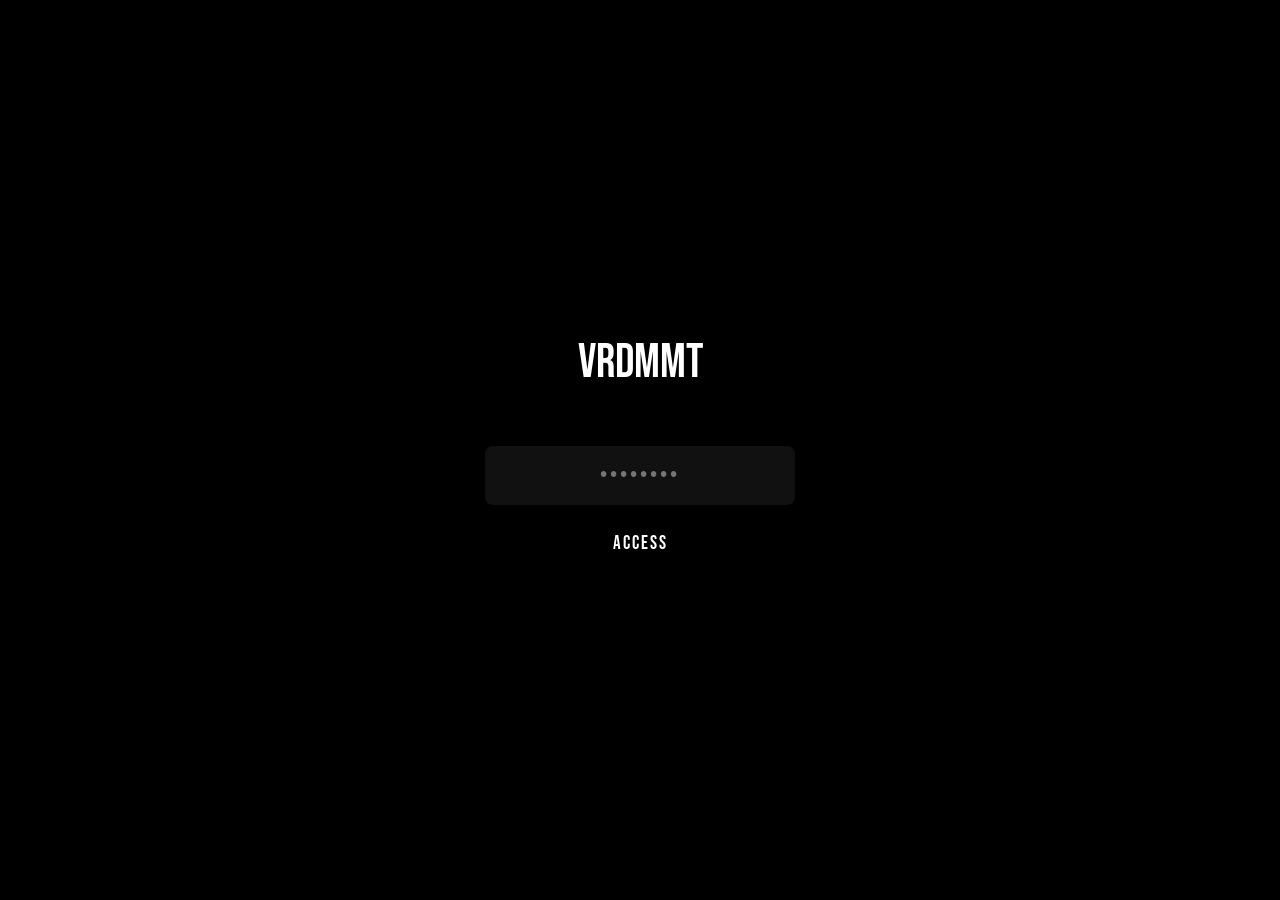
==== admin/admin.html @ d1242a6e "Rename Admin.html to admin.html" ====
<!DOCTYPE html>
<html lang="de">
<head>
    <meta charset="UTF-8">
    <meta name="viewport" content="width=device-width, initial-scale=1.0">
    <title>VRDMMT | CONTROL CENTER</title>
    <link href="https://fonts.googleapis.com/css2?family=Bebas+Neue&family=Inter:wght@400;600&display=swap" rel="stylesheet">
    <link rel="stylesheet" href="https://cdnjs.cloudflare.com/ajax/libs/font-awesome/6.0.0-beta3/css/all.min.css">
    <link rel="stylesheet" href="../styles/global.css">
    <link rel="stylesheet" href="../styles/admin.css">
    <style>
        #admin-lock {
            position: fixed; top: 0; left: 0; width: 100%; height: 100%;
            background: #000; z-index: 99999; display: flex;
            align-items: center; justify-content: center; flex-direction: column;
            transition: opacity 0.5s ease;
        }
        .lock-input {
            background: #111; border: 1px solid var(--admin-red);
            color: white; padding: 15px; font-family: 'Bebas Neue';
            font-size: 1.5rem; text-align: center; border-radius: 8px;
            outline: none; margin-bottom: 15px; width: 280px; letter-spacing: 3px;
        }
        .lock-btn {
            background: var(--admin-red); color: white; border: none;
            padding: 12px 40px; font-family: 'Bebas Neue'; cursor: pointer;
            letter-spacing: 2px; border-radius: 5px; font-size: 1.2rem;
        }
        .tab-pane { display: none; animation: fadeIn 0.3s ease; }
        .tab-pane.active { display: block; }
        @keyframes fadeIn { from { opacity: 0; transform: translateY(10px);} to { opacity: 1; transform: translateY(0);} }
        
        .design-section { margin-bottom: 35px; border-bottom: 1px solid rgba(255,255,255,0.1); padding-bottom: 30px; }
        .design-section h3 { font-family: 'Bebas Neue'; font-size: 1.6rem; margin-bottom: 20px; color: var(--admin-red); letter-spacing: 2px; text-transform: uppercase; }
        
        #livePreview { 
            transition: all 0.4s; overflow: hidden; background: #0a0a0a; 
            border: 1px solid #2a2a2a; position: relative; min-height: 300px; 
            border-radius: 20px; text-align: center; margin-bottom: 25px;
            display: flex; flex-direction: column; align-items: center; justify-content: center;
            padding: 20px;
        }
        
        .live-avatar { width: 90px; height: 90px; border-radius: 50%; margin-bottom: 15px; border: 2px solid var(--admin-red); background-size: cover; background-position: center; }
        .preview-socials { display: flex; gap: 10px; margin: 10px 0; font-size: 1.2rem; color: var(--admin-red); }
        
        .social-toggle-grid { display: grid; grid-template-columns: 1fr 1fr; gap: 15px; margin-top: 10px; }
        .input-group { margin-bottom: 15px; }
        .input-group label { display: block; font-size: 0.75rem; opacity: 0.6; margin-bottom: 5px; text-transform: uppercase; }
        
        select.admin-input, .admin-modal-input {
            background: #111; border: 1px solid #333; color: white; padding: 10px; border-radius: 8px; width: 100%; margin-bottom: 10px;
        }

        .admin-modal {
            display: none; position: fixed; z-index: 100000; left: 0; top: 0; width: 100%; height: 100%;
            background: rgba(0,0,0,0.9); align-items: center; justify-content: center;
        }
        .modal-content {
            background: #111; border: 1px solid var(--admin-red); padding: 30px; border-radius: 15px; width: 90%; max-width: 400px;
        }
    </style>
</head>
<body>

    <div id="ritualModal" class="admin-modal">
        <div class="modal-content">
            <h2 style="font-family: 'Bebas Neue'; color: var(--admin-red); margin-bottom: 20px;">NEUES RITUAL</h2>
            <label style="font-size: 0.7rem; opacity: 0.5;">NAME DES RITUALS</label>
            <input type="text" id="newRitualName" class="admin-modal-input" placeholder="z.B. Soundcloud Mix">
            <label style="font-size: 0.7rem; opacity: 0.5;">ZIEL-URL</label>
            <input type="url" id="newRitualUrl" class="admin-modal-input" placeholder="https://...">
            <label style="font-size: 0.7rem; opacity: 0.5;">TYP</label>
            <select id="newRitualType" class="admin-modal-input">
                <option value="link">Standard Link</option>
                <option value="product">Produkt / Shop</option>
                <option value="video">Video / Stream</option>
            </select>
            <div style="display: flex; gap: 10px; margin-top: 20px;">
                <button class="btn btn-primary" onclick="saveNewRitual()" style="flex: 2;">SPEICHERN</button>
                <button class="btn btn-secondary" onclick="closeModal()" style="flex: 1;">ABBRECHEN</button>
            </div>
        </div>
    </div>

    <div id="admin-lock">
        <div style="font-family: 'Bebas Neue'; font-size: 3rem; color: white; margin-bottom: 10px;">VRDMMT</div>
        <div style="color: var(--admin-red); letter-spacing: 5px; margin-bottom: 30px; font-size: 0.8rem;">SECURED INTERFACE</div>
        <input type="password" id="adminPass" class="lock-input" placeholder="••••••••">
        <button class="lock-btn" onclick="checkPass()">ACCESS</button>
    </div>

    <div class="dashboard-header">
        <h1><i class="fas fa-terminal"></i> VRDMMT CONTROL</h1>
        <div class="version-badge">v6.6 FINAL UNLOCKED</div>
    </div>

    <div class="admin-nav">
        <button class="nav-btn active" data-tab="links">LINKS</button>
        <button class="nav-btn" data-tab="collections">GROUPS</button>
        <button class="nav-btn" data-tab="shop">SHOP</button>
        <button class="nav-btn" data-tab="design">DESIGN</button>
        <button class="nav-btn" data-tab="settings">SYSTEM</button>
    </div>

    <div id="links-tab" class="tab-pane active">
        <div class="card">
            <div class="card-title">Ritual Management</div>
            <div id="linksEditorContainer"></div>
            <button class="btn btn-primary" onclick="openModal()" style="width:100%; margin-top:20px;">+ NEUES RITUAL HINZUFÜGEN</button>
        </div>
    </div>

    <div id="collections-tab" class="tab-pane">
        <div class="card">
            <div class="card-title">Sammlungen & Kategorien</div>
            <div id="collectionsContainer"></div>
            <button class="btn btn-primary" id="addCollectionBtn" style="width:100%; margin-top:20px;">+ NEUE SAMMLUNG ERSTELLEN</button>
        </div>
    </div>

    <div id="shop-tab" class="tab-pane">
        <div class="card">
            <div class="card-title">Shop & Inventory</div>
            <div id="productList"></div>
            <div style="background: rgba(122, 12, 1, 0.1); padding: 15px; border-radius: 10px; margin-top: 20px; border-left: 4px solid var(--admin-red);">
                <i class="fas fa-info-circle"></i> Info: Produkte werden automatisch aus allen Links generiert, die als Typ "Produkt" markiert sind.
            </div>
        </div>
    </div>

    <div id="design-tab" class="tab-pane">
        <div class="card">
            <div id="livePreview">
                <div class="live-avatar" id="liveAvatarPreview"></div>
                <div id="previewTitle" style="font-family: 'Bebas Neue'; font-size: 2.2rem; letter-spacing: 2px;">VRDMMT</div>
                <div id="previewSub" style="font-size: 0.85rem; opacity: 0.6; letter-spacing: 1px;">UNCOMPROMISING TECHNO</div>
            </div>

            <div class="design-section">
                <h3>Identität & Header</h3>
                <div class="img-selector" id="avatarPickerContainer">
                    <label class="upload-trigger"><i class="fas fa-plus"></i><input type="file" id="avatarUpload" hidden accept="image/*"></label>
                </div>
                <div class="design-row" style="margin-top:20px;">
                    <div class="design-col"><label>Seitentitel</label><input type="text" id="siteTitle"></div>
                    <div class="design-col"><label>Subline (Slogan)</label><input type="text" id="siteSubline"></div>
                </div>
            </div>

            <div class="design-section">
                <h3>Social Rituals (Icons)</h3>
                <label class="switch-container" style="margin-bottom: 20px; font-weight: bold;">
                    <input type="checkbox" id="socialShowSection"> GESAMTE SEKTION ANZEIGEN
                </label>
                
                <div class="input-group">
                    <label>Position der Icons</label>
                    <select id="socialPosition" class="admin-input">
                        <option value="top">OBEN (Unter dem Seitentitel)</option>
                        <option value="bottom">UNTEN (Über dem Footer)</option>
                    </select>
                </div>

                <div class="social-toggle-grid">
                    <div class="input-group">
                        <label><input type="checkbox" id="social_tiktok_show"> TikTok</label>
                        <input type="text" id="social_tiktok_url" placeholder="URL">
                    </div>
                    <div class="input-group">
                        <label><input type="checkbox" id="social_instagram_show"> Instagram</label>
                        <input type="text" id="social_instagram_url" placeholder="URL">
                    </div>
                    <div class="input-group">
                        <label><input type="checkbox" id="social_facebook_show"> Facebook</label>
                        <input type="text" id="social_facebook_url" placeholder="URL">
                    </div>
                    <div class="input-group">
                        <label><input type="checkbox" id="social_email_show"> E-Mail</label>
                        <input type="text" id="social_email_url" placeholder="E-Mail Adresse">
                    </div>
                </div>
            </div>

            <div class="design-section">
                <h3>Farben & Visuals</h3>
                <div class="design-row">
                    <div class="design-col"><label>Akzentfarbe</label><input type="color" id="accentColor"></div>
                    <div class="design-col"><label>Hintergrundfarbe</label><input type="color" id="bgColor"></div>
                </div>
                <div class="design-row" style="margin-top:15px;">
                    <div class="design-col"><label>Ecken-Radius (px)</label><input type="number" id="buttonRadius" min="0" max="40"></div>
                    <div class="design-col"><label>Card Deckkraft (%)</label><input type="number" id="cardOpacity" min="0" max="100"></div>
                </div>
                <label class="switch-container" style="margin-top:20px;">
                    <input type="checkbox" id="particlesEnabled"> Partikel-Hintergrund aktivieren
                </label>
            </div>
        </div>
    </div>

    <div id="settings-tab" class="tab-pane">
        <div class="card">
            <div class="card-title">System & Datensicherung</div>
            <div class="design-section">
                <h3>Texte</h3>
                <div class="input-group">
                    <label>Footer Text</label>
                    <input type="text" id="footerText">
                </div>
            </div>
            <button class="btn btn-primary" onclick="exportRitualData()" style="width:100%; margin-bottom:15px;">
                <i class="fas fa-download"></i> BACKUP EXPORTIEREN (JSON)
            </button>
            <button class="btn btn-secondary" onclick="factoryReset()" style="width:100%; background: #333;">
                <i class="fas fa-undo"></i> SYSTEM ZURÜCKSETZEN
            </button>
        </div>
    </div>

    <script src="../scripts/common.js"></script>
    <script src="../scripts/links.js"></script>
    <script src="../scripts/collections.js"></script>
    <script src="../scripts/shop.js"></script>
    <script src="../scripts/design.js"></script>
    <script>
        function checkPass() {
            if(document.getElementById('adminPass').value === "VRDMMT2026") {
                document.getElementById('admin-lock').style.display = 'none';
                sessionStorage.setItem('vrd_auth', 'true');
            } else { alert("ZUGRIFF VERWEIGERT."); }
        }
        if(sessionStorage.getItem('vrd_auth') === 'true') document.getElementById('admin-lock').style.display = 'none';

        document.querySelectorAll('.nav-btn').forEach(btn => {
            btn.onclick = () => {
                document.querySelectorAll('.nav-btn, .tab-pane').forEach(el => el.classList.remove('active'));
                btn.classList.add('active');
                document.getElementById(btn.dataset.tab + '-tab').classList.add('active');
            };
        });

        function openModal() {
            document.getElementById('ritualModal').style.display = 'flex';
        }
        function closeModal() {
            document.getElementById('ritualModal').style.display = 'none';
        }
        function saveNewRitual() {
            const name = document.getElementById('newRitualName').value;
            const url = document.getElementById('newRitualUrl').value;
            const type = document.getElementById('newRitualType').value;

            if(name && url) {
                if(window.addRitualLink) {
                    window.addRitualLink(name, url, type);
                    closeModal();
                    document.getElementById('newRitualName').value = "";
                    document.getElementById('newRitualUrl').value = "";
                } else {
                    alert("System-Fehler: links.js nicht geladen.");
                }
            } else {
                alert("Bitte Name und URL eingeben.");
            }
        }
    </script>
</body>
</html>
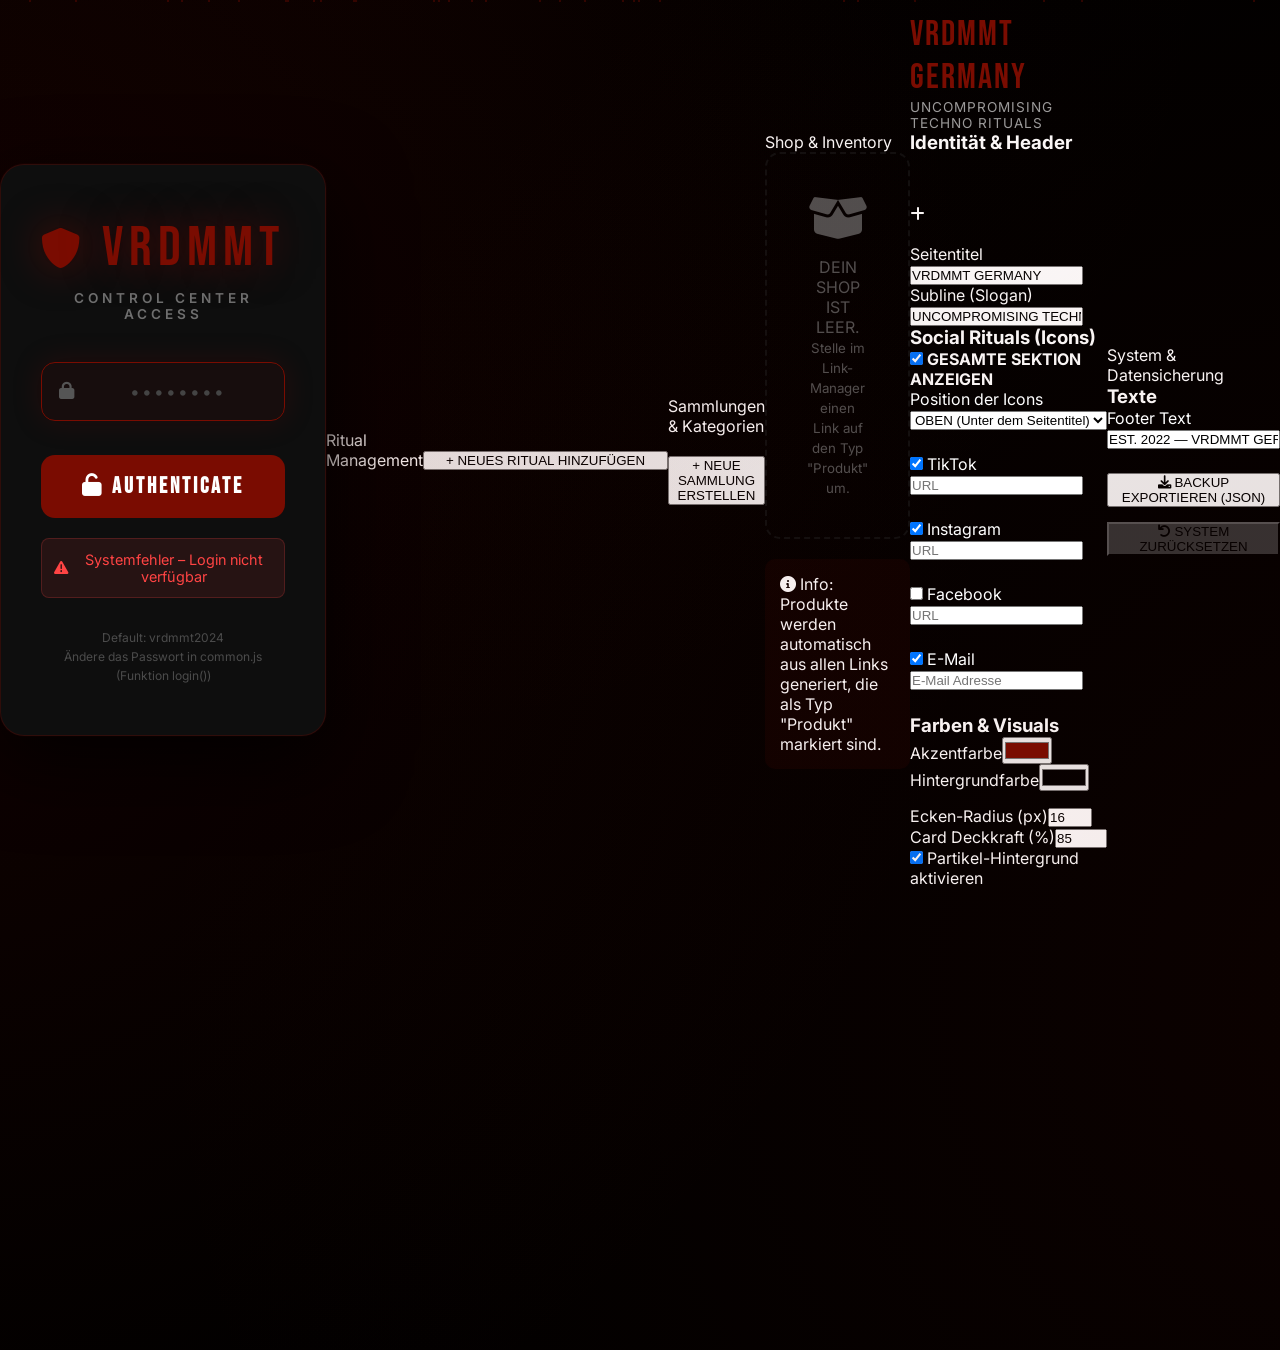
==== commit cc820498: "Update admin.html" ====
--- a/admin/admin.html
+++ b/admin/admin.html
@@ -2,110 +2,404 @@
 <html lang="de">
 <head>
     <meta charset="UTF-8">
-    <meta name="viewport" content="width=device-width, initial-scale=1.0">
-    <title>VRDMMT | CONTROL CENTER</title>
-    <link href="https://fonts.googleapis.com/css2?family=Bebas+Neue&family=Inter:wght@400;600&display=swap" rel="stylesheet">
+    <meta name="viewport" content="width=device-width, initial-scale=1.0, user-scalable=yes">
+    <title>VRDMMT | SECURE ACCESS</title>
+    <link href="https://fonts.googleapis.com/css2?family=Bebas+Neue&family=Inter:wght@400;600;700&display=swap" rel="stylesheet">
     <link rel="stylesheet" href="https://cdnjs.cloudflare.com/ajax/libs/font-awesome/6.0.0-beta3/css/all.min.css">
-    <link rel="stylesheet" href="../styles/global.css">
-    <link rel="stylesheet" href="../styles/admin.css">
     <style>
-        #admin-lock {
-            position: fixed; top: 0; left: 0; width: 100%; height: 100%;
-            background: #000; z-index: 99999; display: flex;
-            align-items: center; justify-content: center; flex-direction: column;
-            transition: opacity 0.5s ease;
-        }
-        .lock-input {
-            background: #111; border: 1px solid var(--admin-red);
-            color: white; padding: 15px; font-family: 'Bebas Neue';
-            font-size: 1.5rem; text-align: center; border-radius: 8px;
-            outline: none; margin-bottom: 15px; width: 280px; letter-spacing: 3px;
-        }
-        .lock-btn {
-            background: var(--admin-red); color: white; border: none;
-            padding: 12px 40px; font-family: 'Bebas Neue'; cursor: pointer;
-            letter-spacing: 2px; border-radius: 5px; font-size: 1.2rem;
-        }
-        .tab-pane { display: none; animation: fadeIn 0.3s ease; }
-        .tab-pane.active { display: block; }
-        @keyframes fadeIn { from { opacity: 0; transform: translateY(10px);} to { opacity: 1; transform: translateY(0);} }
-        
-        .design-section { margin-bottom: 35px; border-bottom: 1px solid rgba(255,255,255,0.1); padding-bottom: 30px; }
-        .design-section h3 { font-family: 'Bebas Neue'; font-size: 1.6rem; margin-bottom: 20px; color: var(--admin-red); letter-spacing: 2px; text-transform: uppercase; }
-        
-        #livePreview { 
-            transition: all 0.4s; overflow: hidden; background: #0a0a0a; 
-            border: 1px solid #2a2a2a; position: relative; min-height: 300px; 
-            border-radius: 20px; text-align: center; margin-bottom: 25px;
-            display: flex; flex-direction: column; align-items: center; justify-content: center;
-            padding: 20px;
-        }
-        
-        .live-avatar { width: 90px; height: 90px; border-radius: 50%; margin-bottom: 15px; border: 2px solid var(--admin-red); background-size: cover; background-position: center; }
-        .preview-socials { display: flex; gap: 10px; margin: 10px 0; font-size: 1.2rem; color: var(--admin-red); }
-        
-        .social-toggle-grid { display: grid; grid-template-columns: 1fr 1fr; gap: 15px; margin-top: 10px; }
-        .input-group { margin-bottom: 15px; }
-        .input-group label { display: block; font-size: 0.75rem; opacity: 0.6; margin-bottom: 5px; text-transform: uppercase; }
-        
-        select.admin-input, .admin-modal-input {
-            background: #111; border: 1px solid #333; color: white; padding: 10px; border-radius: 8px; width: 100%; margin-bottom: 10px;
-        }
-
-        .admin-modal {
-            display: none; position: fixed; z-index: 100000; left: 0; top: 0; width: 100%; height: 100%;
-            background: rgba(0,0,0,0.9); align-items: center; justify-content: center;
-        }
-        .modal-content {
-            background: #111; border: 1px solid var(--admin-red); padding: 30px; border-radius: 15px; width: 90%; max-width: 400px;
+        * {
+            margin: 0;
+            padding: 0;
+            box-sizing: border-box;
+        }
+
+        body {
+            background: #000;
+            color: #fff;
+            font-family: 'Inter', sans-serif;
+            min-height: 100vh;
+            display: flex;
+            align-items: center;
+            justify-content: center;
+            position: relative;
+            overflow-x: hidden;
+        }
+
+        /* Animated background */
+        body::before {
+            content: '';
+            position: absolute;
+            top: -50%;
+            left: -50%;
+            width: 200%;
+            height: 200%;
+            background: 
+                radial-gradient(circle at 20% 50%, rgba(122, 12, 1, 0.15) 0%, transparent 50%),
+                radial-gradient(circle at 80% 80%, rgba(122, 12, 1, 0.1) 0%, transparent 50%),
+                radial-gradient(circle at 40% 20%, rgba(122, 12, 1, 0.05) 0%, transparent 40%);
+            animation: pulse 8s ease-in-out infinite;
+            z-index: 0;
+        }
+
+        @keyframes pulse {
+            0%, 100% { transform: scale(1); }
+            50% { transform: scale(1.1); }
+        }
+
+        .login-container {
+            background: rgba(15, 15, 15, 0.95);
+            border: 1px solid rgba(122, 12, 1, 0.3);
+            border-radius: 24px;
+            padding: 50px 40px;
+            width: 90%;
+            max-width: 420px;
+            text-align: center;
+            backdrop-filter: blur(20px);
+            box-shadow: 
+                0 25px 80px rgba(0, 0, 0, 0.8),
+                0 0 0 1px rgba(122, 12, 1, 0.1);
+            position: relative;
+            z-index: 2;
+        }
+
+        .logo {
+            font-family: 'Bebas Neue';
+            font-size: 3.5rem;
+            letter-spacing: 6px;
+            color: #7A0C01;
+            margin-bottom: 8px;
+            text-shadow: 0 0 40px rgba(122, 12, 1, 0.6);
+            display: flex;
+            align-items: center;
+            justify-content: center;
+            gap: 15px;
+        }
+
+        .logo i {
+            font-size: 2.5rem;
+        }
+
+        .subtitle {
+            font-size: 0.85rem;
+            opacity: 0.4;
+            margin-bottom: 40px;
+            letter-spacing: 4px;
+            text-transform: uppercase;
+            font-weight: 600;
+        }
+
+        .input-group {
+            margin-bottom: 24px;
+            position: relative;
+        }
+
+        .input-icon {
+            position: absolute;
+            left: 18px;
+            top: 50%;
+            transform: translateY(-50%);
+            color: #555;
+            font-size: 1.1rem;
+            pointer-events: none;
+        }
+
+        input[type="password"] {
+            width: 100%;
+            background: rgba(255, 255, 255, 0.03);
+            border: 1px solid rgba(255, 255, 255, 0.1);
+            color: #fff;
+            padding: 18px 20px 18px 50px;
+            border-radius: 14px;
+            font-size: 1.1rem;
+            transition: all 0.3s;
+            text-align: center;
+            letter-spacing: 3px;
+            font-family: 'Inter', monospace;
+        }
+
+        input[type="password"]:focus {
+            outline: none;
+            border-color: #7A0C01;
+            background: rgba(122, 12, 1, 0.08);
+            box-shadow: 0 0 30px rgba(122, 12, 1, 0.2);
+        }
+
+        input[type="password"]::placeholder {
+            color: #444;
+            letter-spacing: 2px;
+        }
+
+        button[type="submit"] {
+            width: 100%;
+            background: #7A0C01;
+            color: #fff;
+            border: none;
+            padding: 18px;
+            border-radius: 14px;
+            font-size: 1.1rem;
+            font-weight: 700;
+            cursor: pointer;
+            transition: all 0.3s;
+            text-transform: uppercase;
+            letter-spacing: 3px;
+            font-family: 'Bebas Neue';
+            font-size: 1.4rem;
+            margin-top: 10px;
+            position: relative;
+            overflow: hidden;
+        }
+
+        button[type="submit"]::before {
+            content: '';
+            position: absolute;
+            top: 0;
+            left: -100%;
+            width: 100%;
+            height: 100%;
+            background: linear-gradient(90deg, transparent, rgba(255,255,255,0.2), transparent);
+            transition: left 0.5s;
+        }
+
+        button[type="submit"]:hover {
+            background: #9a1c11;
+            transform: translateY(-2px);
+            box-shadow: 0 10px 40px rgba(122, 12, 1, 0.4);
+        }
+
+        button[type="submit"]:hover::before {
+            left: 100%;
+        }
+
+        button[type="submit"]:active {
+            transform: translateY(0);
+        }
+
+        .error {
+            color: #ff4444;
+            font-size: 0.9rem;
+            margin-top: 20px;
+            opacity: 0;
+            transition: all 0.3s;
+            display: flex;
+            align-items: center;
+            justify-content: center;
+            gap: 8px;
+            padding: 12px;
+            background: rgba(255, 68, 68, 0.1);
+            border-radius: 8px;
+            border: 1px solid rgba(255, 68, 68, 0.2);
+        }
+
+        .error.show {
+            opacity: 1;
+        }
+
+        .hint {
+            margin-top: 30px;
+            font-size: 0.75rem;
+            opacity: 0.25;
+            line-height: 1.6;
+        }
+
+        /* Glitch animation */
+        @keyframes glitch {
+            0%, 100% { transform: translate(0); filter: hue-rotate(0); }
+            10% { transform: translate(-2px, 2px); }
+            20% { transform: translate(2px, -2px); }
+            30% { transform: translate(-2px, -2px); }
+            40% { transform: translate(2px, 2px); }
+            50% { transform: translate(-2px, 0); filter: hue-rotate(90deg); }
+            60% { transform: translate(2px, 0); }
+            70% { transform: translate(0, 2px); }
+            80% { transform: translate(0, -2px); }
+            90% { transform: translate(2px, 2px); }
+        }
+
+        .glitch {
+            animation: glitch 0.4s cubic-bezier(.25, .46, .45, .94) both;
+            color: #ff4444 !important;
+            text-shadow: 2px 0 #ff0000, -2px 0 #00ff00;
+        }
+
+        /* Success animation */
+        @keyframes success {
+            0% { transform: scale(1); }
+            50% { transform: scale(1.05); }
+            100% { transform: scale(1); }
+        }
+
+        .success {
+            animation: success 0.3s ease;
+        }
+
+        /* Particles */
+        .particles {
+            position: fixed;
+            top: 0;
+            left: 0;
+            width: 100%;
+            height: 100%;
+            pointer-events: none;
+            z-index: 1;
+        }
+
+        .particle {
+            position: absolute;
+            width: 2px;
+            height: 2px;
+            background: rgba(122, 12, 1, 0.5);
+            border-radius: 50%;
+            animation: float 15s infinite;
+        }
+
+        @keyframes float {
+            0%, 100% { transform: translateY(100vh) rotate(0deg); opacity: 0; }
+            10% { opacity: 1; }
+            90% { opacity: 1; }
+            100% { transform: translateY(-100vh) rotate(720deg); opacity: 0; }
+        }
+
+        @media (max-width: 480px) {
+            .login-container {
+                padding: 40px 25px;
+            }
+            .logo {
+                font-size: 2.5rem;
+            }
+            .logo i {
+                font-size: 1.8rem;
+            }
+            input[type="password"] {
+                padding: 15px 15px 15px 45px;
+                font-size: 1rem;
+            }
+            button[type="submit"] {
+                padding: 15px;
+                font-size: 1.2rem;
+            }
         }
     </style>
 </head>
 <body>
 
-    <div id="ritualModal" class="admin-modal">
-        <div class="modal-content">
-            <h2 style="font-family: 'Bebas Neue'; color: var(--admin-red); margin-bottom: 20px;">NEUES RITUAL</h2>
-            <label style="font-size: 0.7rem; opacity: 0.5;">NAME DES RITUALS</label>
-            <input type="text" id="newRitualName" class="admin-modal-input" placeholder="z.B. Soundcloud Mix">
-            <label style="font-size: 0.7rem; opacity: 0.5;">ZIEL-URL</label>
-            <input type="url" id="newRitualUrl" class="admin-modal-input" placeholder="https://...">
-            <label style="font-size: 0.7rem; opacity: 0.5;">TYP</label>
-            <select id="newRitualType" class="admin-modal-input">
-                <option value="link">Standard Link</option>
-                <option value="product">Produkt / Shop</option>
-                <option value="video">Video / Stream</option>
-            </select>
-            <div style="display: flex; gap: 10px; margin-top: 20px;">
-                <button class="btn btn-primary" onclick="saveNewRitual()" style="flex: 2;">SPEICHERN</button>
-                <button class="btn btn-secondary" onclick="closeModal()" style="flex: 1;">ABBRECHEN</button>
-            </div>
+    <div class="particles" id="particles"></div>
+
+    <div class="login-container">
+        <div class="logo">
+            <i class="fas fa-shield-alt"></i>
+            VRDMMT
+        </div>
+        <div class="subtitle">Control Center Access</div>
+        
+        <form id="loginForm">
+            <div class="input-group">
+                <i class="fas fa-lock input-icon"></i>
+                <input 
+                    type="password" 
+                    id="password" 
+                    placeholder="••••••••" 
+                    autocomplete="off" 
+                    autofocus
+                    required
+                >
+            </div>
+            <button type="submit">
+                <i class="fas fa-unlock"></i> AUTHENTICATE
+            </button>
+        </form>
+        
+        <div class="error" id="errorMsg">
+            <i class="fas fa-exclamation-triangle"></i>
+            <span>ACCESS DENIED</span>
+        </div>
+        
+        <div class="hint">
+            Default: vrdmmt2024<br>
+            Ändere das Passwort in common.js (Funktion login())
         </div>
     </div>
 
-    <div id="admin-lock">
-        <div style="font-family: 'Bebas Neue'; font-size: 3rem; color: white; margin-bottom: 10px;">VRDMMT</div>
-        <div style="color: var(--admin-red); letter-spacing: 5px; margin-bottom: 30px; font-size: 0.8rem;">SECURED INTERFACE</div>
-        <input type="password" id="adminPass" class="lock-input" placeholder="••••••••">
-        <button class="lock-btn" onclick="checkPass()">ACCESS</button>
-    </div>
-
-    <div class="dashboard-header">
-        <h1><i class="fas fa-terminal"></i> VRDMMT CONTROL</h1>
-        <div class="version-badge">v6.6 FINAL UNLOCKED</div>
-    </div>
-
-    <div class="admin-nav">
-        <button class="nav-btn active" data-tab="links">LINKS</button>
-        <button class="nav-btn" data-tab="collections">GROUPS</button>
-        <button class="nav-btn" data-tab="shop">SHOP</button>
-        <button class="nav-btn" data-tab="design">DESIGN</button>
-        <button class="nav-btn" data-tab="settings">SYSTEM</button>
-    </div>
-
-    <div id="links-tab" class="tab-pane active">
-        <div class="card">
-            <div class="card-title">Ritual Management</div>
+    <script src="../scripts/common.js"></script>
+    <script>
+        // --- Partikel einmalig erzeugen ---
+        (function createParticles() {
+            const container = document.getElementById('particles');
+            if (!container) return;
+            // Nur erstellen, wenn noch keine Partikel vorhanden
+            if (container.children.length === 0) {
+                for (let i = 0; i < 30; i++) {
+                    const p = document.createElement('div');
+                    p.className = 'particle';
+                    p.style.left = Math.random() * 100 + '%';
+                    p.style.animationDelay = Math.random() * 15 + 's';
+                    p.style.animationDuration = (10 + Math.random() * 10) + 's';
+                    container.appendChild(p);
+                }
+            }
+        })();
+
+        // --- Prüfen, ob common.js geladen wurde und die Login-Funktion existiert ---
+        if (typeof login !== 'function' || typeof AUTH_KEY === 'undefined') {
+            console.error('common.js nicht korrekt geladen. login() oder AUTH_KEY fehlen.');
+            document.getElementById('errorMsg').innerHTML = '<i class="fas fa-exclamation-triangle"></i> Systemfehler – Login nicht verfügbar';
+            document.getElementById('errorMsg').classList.add('show');
+        }
+
+        // --- Weiterleitung bei bereits aktivem Login ---
+        if (sessionStorage.getItem(AUTH_KEY)) {
+            window.location.href = 'index_admin.html';
+        }
+
+        const form = document.getElementById('loginForm');
+        const passwordInput = document.getElementById('password');
+        const errorMsg = document.getElementById('errorMsg');
+        const logo = document.querySelector('.logo');
+
+        let errorTimeout = null;
+
+        form.addEventListener('submit', (e) => {
+            e.preventDefault();
+            const pwd = passwordInput.value;
+            
+            if (typeof login === 'function' && login(pwd)) {
+                // Erfolgreich
+                if (errorTimeout) clearTimeout(errorTimeout);
+                logo.classList.add('success');
+                errorMsg.classList.remove('show');
+                passwordInput.style.borderColor = '#00C853';
+                
+                setTimeout(() => {
+                    window.location.href = 'index_admin.html';
+                }, 500);
+            } else {
+                // Fehler
+                if (errorTimeout) clearTimeout(errorTimeout);
+                errorMsg.classList.add('show');
+                logo.classList.add('glitch');
+                passwordInput.value = '';
+                passwordInput.style.borderColor = '#ff4444';
+                
+                // Fehlermeldung nach 2 Sekunden automatisch ausblenden
+                errorTimeout = setTimeout(() => {
+                    errorMsg.classList.remove('show');
+                    passwordInput.style.borderColor = '';
+                }, 2000);
+                
+                setTimeout(() => {
+                    logo.classList.remove('glitch');
+                }, 400);
+            }
+        });
+
+        // Enter-Taste im Input
+        passwordInput.addEventListener('keypress', (e) => {
+            if (e.key === 'Enter') {
+                form.dispatchEvent(new Event('submit'));
+            }
+        });
+    </script>
+</body>
+</html>            <div class="card-title">Ritual Management</div>
             <div id="linksEditorContainer"></div>
             <button class="btn btn-primary" onclick="openModal()" style="width:100%; margin-top:20px;">+ NEUES RITUAL HINZUFÜGEN</button>
         </div>
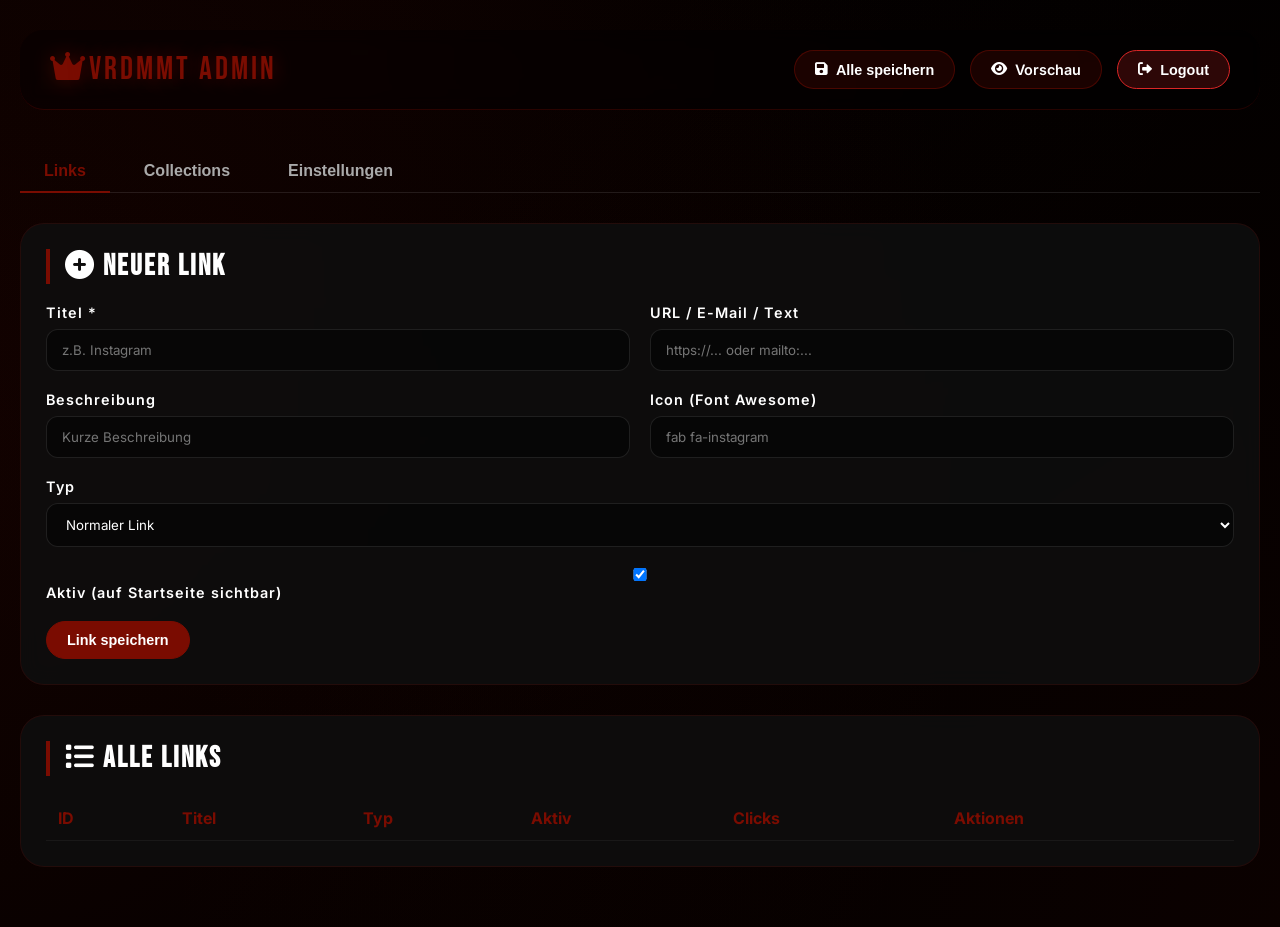
==== commit b6928450: "Update admin.html" ====
--- a/admin/admin.html
+++ b/admin/admin.html
@@ -3,562 +3,483 @@
 <head>
     <meta charset="UTF-8">
     <meta name="viewport" content="width=device-width, initial-scale=1.0, user-scalable=yes">
-    <title>VRDMMT | SECURE ACCESS</title>
-    <link href="https://fonts.googleapis.com/css2?family=Bebas+Neue&family=Inter:wght@400;600;700&display=swap" rel="stylesheet">
+    <title>VRDMMT | Admin Control</title>
+    <link href="https://fonts.googleapis.com/css2?family=Bebas+Neue&family=Inter:wght@400;600;700;800&display=swap" rel="stylesheet">
     <link rel="stylesheet" href="https://cdnjs.cloudflare.com/ajax/libs/font-awesome/6.0.0-beta3/css/all.min.css">
     <style>
-        * {
-            margin: 0;
-            padding: 0;
-            box-sizing: border-box;
-        }
-
+        /* --- Basis (wie gehabt) --- */
+        * { margin: 0; padding: 0; box-sizing: border-box; }
         body {
             background: #000;
             color: #fff;
             font-family: 'Inter', sans-serif;
-            min-height: 100vh;
-            display: flex;
-            align-items: center;
-            justify-content: center;
+            padding: 30px 20px;
             position: relative;
-            overflow-x: hidden;
-        }
-
-        /* Animated background */
+        }
         body::before {
             content: '';
-            position: absolute;
+            position: fixed;
             top: -50%;
             left: -50%;
             width: 200%;
             height: 200%;
             background: 
-                radial-gradient(circle at 20% 50%, rgba(122, 12, 1, 0.15) 0%, transparent 50%),
-                radial-gradient(circle at 80% 80%, rgba(122, 12, 1, 0.1) 0%, transparent 50%),
-                radial-gradient(circle at 40% 20%, rgba(122, 12, 1, 0.05) 0%, transparent 40%);
+                radial-gradient(circle at 20% 50%, rgba(122,12,1,0.15), transparent 50%),
+                radial-gradient(circle at 80% 80%, rgba(122,12,1,0.1), transparent 50%),
+                radial-gradient(circle at 40% 20%, rgba(122,12,1,0.05), transparent 40%);
             animation: pulse 8s ease-in-out infinite;
             z-index: 0;
         }
-
-        @keyframes pulse {
-            0%, 100% { transform: scale(1); }
-            50% { transform: scale(1.1); }
-        }
-
-        .login-container {
-            background: rgba(15, 15, 15, 0.95);
-            border: 1px solid rgba(122, 12, 1, 0.3);
-            border-radius: 24px;
-            padding: 50px 40px;
-            width: 90%;
-            max-width: 420px;
-            text-align: center;
-            backdrop-filter: blur(20px);
-            box-shadow: 
-                0 25px 80px rgba(0, 0, 0, 0.8),
-                0 0 0 1px rgba(122, 12, 1, 0.1);
+        @keyframes pulse { 0%,100% { transform: scale(1); } 50% { transform: scale(1.1); } }
+        .container {
+            max-width: 1400px;
+            margin: 0 auto;
             position: relative;
             z-index: 2;
         }
-
-        .logo {
+        .admin-header {
+            display: flex;
+            justify-content: space-between;
+            align-items: center;
+            flex-wrap: wrap;
+            gap: 20px;
+            margin-bottom: 40px;
+            padding: 20px 30px;
+            background: rgba(0,0,0,0.3);
+            backdrop-filter: blur(8px);
+            border-radius: 24px;
+            border-bottom: 1px solid rgba(122,12,1,0.3);
+        }
+        .logo-area {
+            display: flex;
+            align-items: center;
+            gap: 20px;
+        }
+        .logo-img {
+            height: 60px;
+            width: auto;
+            border-radius: 12px;
+            transition: transform 0.3s;
+        }
+        .logo-img:hover { transform: scale(1.02); }
+        .logo-text {
             font-family: 'Bebas Neue';
-            font-size: 3.5rem;
-            letter-spacing: 6px;
+            font-size: 2rem;
+            letter-spacing: 3px;
             color: #7A0C01;
+            text-shadow: 0 0 20px rgba(122,12,1,0.5);
+        }
+        .admin-actions {
+            display: flex;
+            gap: 15px;
+        }
+        .btn {
+            background: rgba(122,12,1,0.2);
+            border: 1px solid rgba(122,12,1,0.5);
+            padding: 10px 20px;
+            border-radius: 40px;
+            color: #fff;
+            cursor: pointer;
+            transition: all 0.3s;
+            font-weight: 600;
+            text-decoration: none;
+            display: inline-flex;
+            align-items: center;
+            gap: 8px;
+            font-size: 0.9rem;
+        }
+        .btn-primary {
+            background: #7A0C01;
+            border-color: #7A0C01;
+        }
+        .btn-primary:hover {
+            background: #9a1c11;
+            transform: translateY(-2px);
+            box-shadow: 0 5px 20px rgba(122,12,1,0.4);
+        }
+        .btn-danger {
+            background: rgba(220,38,38,0.2);
+            border-color: #dc2626;
+        }
+        .btn-danger:hover {
+            background: #dc2626;
+        }
+        .tabs {
+            display: flex;
+            gap: 10px;
+            margin-bottom: 30px;
+            border-bottom: 1px solid rgba(255,255,255,0.1);
+            flex-wrap: wrap;
+        }
+        .tab-btn {
+            background: transparent;
+            border: none;
+            color: #aaa;
+            padding: 12px 24px;
+            font-size: 1rem;
+            font-weight: 600;
+            cursor: pointer;
+            transition: all 0.3s;
+            position: relative;
+        }
+        .tab-btn.active {
+            color: #7A0C01;
+        }
+        .tab-btn.active::after {
+            content: '';
+            position: absolute;
+            bottom: -1px;
+            left: 0;
+            width: 100%;
+            height: 2px;
+            background: #7A0C01;
+        }
+        .tab-pane {
+            display: none;
+            animation: fade 0.3s ease;
+        }
+        .tab-pane.active {
+            display: block;
+        }
+        @keyframes fade {
+            from { opacity: 0; transform: translateY(10px); }
+            to { opacity: 1; transform: translateY(0); }
+        }
+        .card {
+            background: rgba(15,15,15,0.85);
+            backdrop-filter: blur(10px);
+            border: 1px solid rgba(122,12,1,0.2);
+            border-radius: 24px;
+            padding: 25px;
+            margin-bottom: 30px;
+            transition: transform 0.2s, box-shadow 0.2s;
+        }
+        .card:hover {
+            box-shadow: 0 10px 30px rgba(0,0,0,0.5);
+        }
+        .card h2 {
+            font-family: 'Bebas Neue';
+            font-size: 1.8rem;
+            margin-bottom: 20px;
+            letter-spacing: 2px;
+            border-left: 4px solid #7A0C01;
+            padding-left: 15px;
+        }
+        .links-table {
+            width: 100%;
+            border-collapse: collapse;
+        }
+        .links-table th, .links-table td {
+            padding: 12px;
+            text-align: left;
+            border-bottom: 1px solid rgba(255,255,255,0.05);
+        }
+        .links-table th {
+            font-weight: 700;
+            color: #7A0C01;
+        }
+        .links-table td button {
+            background: none;
+            border: none;
+            color: #fff;
+            cursor: pointer;
+            margin: 0 5px;
+            font-size: 1.1rem;
+            transition: 0.2s;
+        }
+        .links-table td button:hover {
+            color: #7A0C01;
+            transform: scale(1.1);
+        }
+        .delete-link:hover {
+            color: #dc2626 !important;
+        }
+        .form-group {
+            margin-bottom: 20px;
+        }
+        label {
+            display: block;
             margin-bottom: 8px;
-            text-shadow: 0 0 40px rgba(122, 12, 1, 0.6);
-            display: flex;
-            align-items: center;
-            justify-content: center;
-            gap: 15px;
-        }
-
-        .logo i {
-            font-size: 2.5rem;
-        }
-
-        .subtitle {
-            font-size: 0.85rem;
-            opacity: 0.4;
-            margin-bottom: 40px;
-            letter-spacing: 4px;
-            text-transform: uppercase;
             font-weight: 600;
-        }
-
-        .input-group {
-            margin-bottom: 24px;
-            position: relative;
-        }
-
-        .input-icon {
-            position: absolute;
-            left: 18px;
-            top: 50%;
-            transform: translateY(-50%);
-            color: #555;
-            font-size: 1.1rem;
-            pointer-events: none;
-        }
-
-        input[type="password"] {
+            font-size: 0.9rem;
+            letter-spacing: 1px;
+        }
+        input, textarea, select {
             width: 100%;
-            background: rgba(255, 255, 255, 0.03);
-            border: 1px solid rgba(255, 255, 255, 0.1);
+            background: rgba(0,0,0,0.5);
+            border: 1px solid rgba(255,255,255,0.1);
+            padding: 12px 15px;
+            border-radius: 12px;
             color: #fff;
-            padding: 18px 20px 18px 50px;
-            border-radius: 14px;
-            font-size: 1.1rem;
+            font-family: 'Inter', sans-serif;
             transition: all 0.3s;
-            text-align: center;
-            letter-spacing: 3px;
-            font-family: 'Inter', monospace;
-        }
-
-        input[type="password"]:focus {
+        }
+        input:focus, textarea:focus, select:focus {
             outline: none;
             border-color: #7A0C01;
-            background: rgba(122, 12, 1, 0.08);
-            box-shadow: 0 0 30px rgba(122, 12, 1, 0.2);
-        }
-
-        input[type="password"]::placeholder {
-            color: #444;
-            letter-spacing: 2px;
-        }
-
-        button[type="submit"] {
-            width: 100%;
-            background: #7A0C01;
+            box-shadow: 0 0 10px rgba(122,12,1,0.2);
+        }
+        .form-row {
+            display: flex;
+            gap: 20px;
+            flex-wrap: wrap;
+        }
+        .form-row .form-group {
+            flex: 1;
+        }
+        .collection-item {
+            background: rgba(255,255,255,0.05);
+            border-radius: 16px;
+            padding: 15px;
+            margin-bottom: 15px;
+            transition: all 0.2s;
+        }
+        .collection-item:hover {
+            background: rgba(255,255,255,0.08);
+        }
+        .collection-header {
+            display: flex;
+            justify-content: space-between;
+            align-items: center;
+            margin-bottom: 10px;
+        }
+        .collection-header h3 {
+            font-size: 1.2rem;
+            font-weight: 600;
+        }
+        .collection-links {
+            display: flex;
+            flex-wrap: wrap;
+            gap: 8px;
+            margin-top: 10px;
+        }
+        .collection-link-tag {
+            background: rgba(122,12,1,0.3);
+            padding: 4px 12px;
+            border-radius: 20px;
+            font-size: 0.8rem;
+            display: inline-flex;
+            align-items: center;
+            gap: 6px;
+        }
+        .remove-link-tag {
+            cursor: pointer;
+            opacity: 0.6;
+            transition: 0.2s;
+        }
+        .remove-link-tag:hover {
+            opacity: 1;
+            color: #dc2626;
+        }
+
+        /* Toast-Styles (kompatibel mit common.js) */
+        .vrd-toast {
+            position: fixed;
+            bottom: 30px;
+            left: 50%;
+            transform: translateX(-50%) translateY(100px);
+            background: #1a1a1a;
+            border: 1px solid #7A0C01;
             color: #fff;
-            border: none;
-            padding: 18px;
-            border-radius: 14px;
-            font-size: 1.1rem;
-            font-weight: 700;
-            cursor: pointer;
-            transition: all 0.3s;
-            text-transform: uppercase;
-            letter-spacing: 3px;
-            font-family: 'Bebas Neue';
-            font-size: 1.4rem;
-            margin-top: 10px;
-            position: relative;
-            overflow: hidden;
-        }
-
-        button[type="submit"]::before {
-            content: '';
-            position: absolute;
-            top: 0;
-            left: -100%;
-            width: 100%;
-            height: 100%;
-            background: linear-gradient(90deg, transparent, rgba(255,255,255,0.2), transparent);
-            transition: left 0.5s;
-        }
-
-        button[type="submit"]:hover {
-            background: #9a1c11;
-            transform: translateY(-2px);
-            box-shadow: 0 10px 40px rgba(122, 12, 1, 0.4);
-        }
-
-        button[type="submit"]:hover::before {
-            left: 100%;
-        }
-
-        button[type="submit"]:active {
-            transform: translateY(0);
-        }
-
-        .error {
-            color: #ff4444;
-            font-size: 0.9rem;
-            margin-top: 20px;
+            padding: 16px 24px;
+            border-radius: 12px;
+            display: flex;
+            align-items: center;
+            gap: 12px;
+            z-index: 100000;
             opacity: 0;
-            transition: all 0.3s;
-            display: flex;
-            align-items: center;
-            justify-content: center;
-            gap: 8px;
-            padding: 12px;
-            background: rgba(255, 68, 68, 0.1);
-            border-radius: 8px;
-            border: 1px solid rgba(255, 68, 68, 0.2);
-        }
-
-        .error.show {
-            opacity: 1;
-        }
-
-        .hint {
-            margin-top: 30px;
-            font-size: 0.75rem;
-            opacity: 0.25;
-            line-height: 1.6;
-        }
-
-        /* Glitch animation */
-        @keyframes glitch {
-            0%, 100% { transform: translate(0); filter: hue-rotate(0); }
-            10% { transform: translate(-2px, 2px); }
-            20% { transform: translate(2px, -2px); }
-            30% { transform: translate(-2px, -2px); }
-            40% { transform: translate(2px, 2px); }
-            50% { transform: translate(-2px, 0); filter: hue-rotate(90deg); }
-            60% { transform: translate(2px, 0); }
-            70% { transform: translate(0, 2px); }
-            80% { transform: translate(0, -2px); }
-            90% { transform: translate(2px, 2px); }
-        }
-
-        .glitch {
-            animation: glitch 0.4s cubic-bezier(.25, .46, .45, .94) both;
-            color: #ff4444 !important;
-            text-shadow: 2px 0 #ff0000, -2px 0 #00ff00;
-        }
-
-        /* Success animation */
-        @keyframes success {
-            0% { transform: scale(1); }
-            50% { transform: scale(1.05); }
-            100% { transform: scale(1); }
-        }
-
-        .success {
-            animation: success 0.3s ease;
-        }
-
-        /* Particles */
-        .particles {
-            position: fixed;
-            top: 0;
-            left: 0;
-            width: 100%;
-            height: 100%;
-            pointer-events: none;
-            z-index: 1;
-        }
-
-        .particle {
-            position: absolute;
-            width: 2px;
-            height: 2px;
-            background: rgba(122, 12, 1, 0.5);
-            border-radius: 50%;
-            animation: float 15s infinite;
-        }
-
-        @keyframes float {
-            0%, 100% { transform: translateY(100vh) rotate(0deg); opacity: 0; }
-            10% { opacity: 1; }
-            90% { opacity: 1; }
-            100% { transform: translateY(-100vh) rotate(720deg); opacity: 0; }
-        }
-
-        @media (max-width: 480px) {
-            .login-container {
-                padding: 40px 25px;
-            }
-            .logo {
-                font-size: 2.5rem;
-            }
-            .logo i {
-                font-size: 1.8rem;
-            }
-            input[type="password"] {
-                padding: 15px 15px 15px 45px;
-                font-size: 1rem;
-            }
-            button[type="submit"] {
-                padding: 15px;
-                font-size: 1.2rem;
-            }
+            transition: all 0.3s ease;
+            font-size: 0.95rem;
+            box-shadow: 0 10px 40px rgba(0,0,0,0.5);
+        }
+        .vrd-toast.vrd-toast-error {
+            background: #3a1a1a;
+            border-color: #ff4444;
+        }
+
+        @media (max-width: 768px) {
+            .admin-header { flex-direction: column; align-items: flex-start; }
+            .logo-area { width: 100%; justify-content: space-between; }
+            .tabs { justify-content: center; }
+            .links-table th, .links-table td { padding: 8px; font-size: 0.85rem; }
         }
     </style>
 </head>
 <body>
-
-    <div class="particles" id="particles"></div>
-
-    <div class="login-container">
-        <div class="logo">
-            <i class="fas fa-shield-alt"></i>
-            VRDMMT
+    <div class="container">
+        <div class="admin-header">
+            <div class="logo-area">
+                <img id="adminLogo" class="logo-img" src="" alt="VRDMMT Logo" onerror="this.style.display='none'; document.getElementById('logoFallback').style.display='flex'">
+                <div id="logoFallback" class="logo-text" style="display: none;">
+                    <i class="fas fa-crown"></i> VRDMMT ADMIN
+                </div>
+            </div>
+            <div class="admin-actions">
+                <button class="btn" id="saveAllBtn"><i class="fas fa-save"></i> Alle speichern</button>
+                <a href="../index.html" class="btn" target="_blank"><i class="fas fa-eye"></i> Vorschau</a>
+                <button class="btn btn-danger" id="logoutBtn"><i class="fas fa-sign-out-alt"></i> Logout</button>
+            </div>
         </div>
-        <div class="subtitle">Control Center Access</div>
-        
-        <form id="loginForm">
-            <div class="input-group">
-                <i class="fas fa-lock input-icon"></i>
-                <input 
-                    type="password" 
-                    id="password" 
-                    placeholder="••••••••" 
-                    autocomplete="off" 
-                    autofocus
-                    required
-                >
-            </div>
-            <button type="submit">
-                <i class="fas fa-unlock"></i> AUTHENTICATE
-            </button>
-        </form>
-        
-        <div class="error" id="errorMsg">
-            <i class="fas fa-exclamation-triangle"></i>
-            <span>ACCESS DENIED</span>
+
+        <div class="tabs">
+            <button class="tab-btn active" data-tab="links">Links</button>
+            <button class="tab-btn" data-tab="collections">Collections</button>
+            <button class="tab-btn" data-tab="settings">Einstellungen</button>
         </div>
-        
-        <div class="hint">
-            Default: vrdmmt2024<br>
-            Ändere das Passwort in common.js (Funktion login())
+
+        <!-- Links Tab -->
+        <div class="tab-pane active" id="tab-links">
+            <div class="card">
+                <h2><i class="fas fa-plus-circle"></i> Neuer Link</h2>
+                <form id="linkForm">
+                    <div class="form-row">
+                        <div class="form-group"><label>Titel *</label><input type="text" id="linkTitle" required placeholder="z.B. Instagram"></div>
+                        <div class="form-group"><label>URL / E-Mail / Text</label><input type="text" id="linkUrl" placeholder="https://... oder mailto:..."></div>
+                    </div>
+                    <div class="form-row">
+                        <div class="form-group"><label>Beschreibung</label><input type="text" id="linkDesc" placeholder="Kurze Beschreibung"></div>
+                        <div class="form-group"><label>Icon (Font Awesome)</label><input type="text" id="linkIcon" placeholder="fab fa-instagram"></div>
+                    </div>
+                    <div class="form-row">
+                        <div class="form-group"><label>Typ</label>
+                            <select id="linkType">
+                                <option value="link">Normaler Link</option>
+                                <option value="product">Produkt (mit Preis)</option>
+                                <option value="text">Textblock</option>
+                                <option value="form">Kontaktformular</option>
+                            </select>
+                        </div>
+                        <div class="form-group" id="priceGroup" style="display: none;"><label>Preis</label><input type="text" id="linkPrice" placeholder="29.90"></div>
+                        <div class="form-group" id="currencyGroup" style="display: none;"><label>Währung</label><input type="text" id="linkCurrency" placeholder="€"></div>
+                    </div>
+                    <div class="form-group" id="contentGroup" style="display: none;"><label>Inhalt (bei Textblock)</label><textarea id="linkContent" rows="3"></textarea></div>
+                    <div class="form-group" id="emailGroup" style="display: none;"><label>E-Mail (bei Formular)</label><input type="email" id="linkEmail"></div>
+                    <div class="form-group"><label><input type="checkbox" id="linkActive" checked> Aktiv (auf Startseite sichtbar)</label></div>
+                    <input type="hidden" id="editingLinkId" value="">
+                    <button type="submit" class="btn btn-primary">Link speichern</button>
+                    <button type="button" id="cancelEditBtn" class="btn" style="display: none;">Abbrechen</button>
+                </form>
+            </div>
+
+            <div class="card">
+                <h2><i class="fas fa-list"></i> Alle Links</h2>
+                <div style="overflow-x: auto;">
+                    <table class="links-table" id="linksTable">
+                        <thead>
+                            <tr><th>ID</th><th>Titel</th><th>Typ</th><th>Aktiv</th><th>Clicks</th><th>Aktionen</th></tr>
+                        </thead>
+                        <tbody id="linksTbody"></tbody>
+                    </table>
+                </div>
+            </div>
+        </div>
+
+        <!-- Collections Tab -->
+        <div class="tab-pane" id="tab-collections">
+            <div class="card">
+                <h2><i class="fas fa-folder-plus"></i> Neue Collection</h2>
+                <div class="form-row">
+                    <div class="form-group" style="flex: 2;"><input type="text" id="newCollectionName" placeholder="Collection Name"></div>
+                    <button id="addCollectionBtn" class="btn btn-primary">Erstellen</button>
+                </div>
+            </div>
+            <div id="collectionsList"></div>
+        </div>
+
+        <!-- Settings Tab -->
+        <div class="tab-pane" id="tab-settings">
+            <div class="card">
+                <h2><i class="fas fa-globe"></i> Allgemein</h2>
+                <div class="form-group"><label>Seitentitel</label><input type="text" id="config_siteTitle"></div>
+                <div class="form-group"><label>Untertitel (Subline)</label><input type="text" id="config_siteSubline"></div>
+                <div class="form-group"><label>Logo / Avatar URL</label><input type="text" id="config_avatarUrl" placeholder="/images/logo.png"></div>
+                <div class="form-group"><label>Footer-Text</label><input type="text" id="config_footerText"></div>
+            </div>
+            <div class="card">
+                <h2><i class="fas fa-palette"></i> Design</h2>
+                <div class="form-row">
+                    <div class="form-group"><label>Akzentfarbe (Hex)</label><input type="text" id="config_accentColor" placeholder="#7A0C01"></div>
+                    <div class="form-group"><label>Hintergrundfarbe (Hex)</label><input type="text" id="config_bgColor" placeholder="#000000"></div>
+                    <div class="form-group"><label>Textfarbe (Hex)</label><input type="text" id="config_textColor" placeholder="#ffffff"></div>
+                    <div class="form-group"><label>Card Opacity (0-100)</label><input type="number" id="config_cardOpacity" min="0" max="100" step="5"></div>
+                    <div class="form-group"><label>Button Radius (px)</label><input type="number" id="config_buttonRadius" step="1"></div>
+                </div>
+            </div>
+            <div class="card">
+                <h2><i class="fas fa-share-alt"></i> Social Media</h2>
+                <div class="form-group"><label><input type="checkbox" id="config_socialShowSection"> Social Media Bereich anzeigen</label></div>
+                <div class="form-group"><label>Position</label><select id="config_socialPosition"><option value="top">Oben</option><option value="bottom">Unten</option></select></div>
+                <div class="form-row">
+                    <div class="form-group"><label>TikTok</label><input type="text" id="config_social_tiktok_url"><label><input type="checkbox" id="config_social_tiktok_show"> Anzeigen</label></div>
+                    <div class="form-group"><label>Instagram</label><input type="text" id="config_social_instagram_url"><label><input type="checkbox" id="config_social_instagram_show"> Anzeigen</label></div>
+                    <div class="form-group"><label>Facebook</label><input type="text" id="config_social_facebook_url"><label><input type="checkbox" id="config_social_facebook_show"> Anzeigen</label></div>
+                    <div class="form-group"><label>E-Mail</label><input type="email" id="config_social_email_url"><label><input type="checkbox" id="config_social_email_show"> Anzeigen</label></div>
+                </div>
+            </div>
         </div>
     </div>
 
     <script src="../scripts/common.js"></script>
     <script>
-        // --- Partikel einmalig erzeugen ---
-        (function createParticles() {
-            const container = document.getElementById('particles');
-            if (!container) return;
-            // Nur erstellen, wenn noch keine Partikel vorhanden
-            if (container.children.length === 0) {
-                for (let i = 0; i < 30; i++) {
-                    const p = document.createElement('div');
-                    p.className = 'particle';
-                    p.style.left = Math.random() * 100 + '%';
-                    p.style.animationDelay = Math.random() * 15 + 's';
-                    p.style.animationDuration = (10 + Math.random() * 10) + 's';
-                    container.appendChild(p);
-                }
+        // --- Globale Daten ---
+        let appData = { config: {}, links: [], collections: [] };
+
+        // --- Daten laden & speichern (nutzt common.js) ---
+        function loadAdminData() {
+            if (typeof loadData === 'function') {
+                appData = loadData();
+                if (!appData.config) appData.config = {};
+                if (!appData.links) appData.links = [];
+                if (!appData.collections) appData.collections = [];
+            } else {
+                console.warn("loadData nicht gefunden, verwende leere Daten.");
+                appData = { config: {}, links: [], collections: [] };
             }
-        })();
-
-        // --- Prüfen, ob common.js geladen wurde und die Login-Funktion existiert ---
-        if (typeof login !== 'function' || typeof AUTH_KEY === 'undefined') {
-            console.error('common.js nicht korrekt geladen. login() oder AUTH_KEY fehlen.');
-            document.getElementById('errorMsg').innerHTML = '<i class="fas fa-exclamation-triangle"></i> Systemfehler – Login nicht verfügbar';
-            document.getElementById('errorMsg').classList.add('show');
-        }
-
-        // --- Weiterleitung bei bereits aktivem Login ---
-        if (sessionStorage.getItem(AUTH_KEY)) {
-            window.location.href = 'index_admin.html';
-        }
-
-        const form = document.getElementById('loginForm');
-        const passwordInput = document.getElementById('password');
-        const errorMsg = document.getElementById('errorMsg');
-        const logo = document.querySelector('.logo');
-
-        let errorTimeout = null;
-
-        form.addEventListener('submit', (e) => {
-            e.preventDefault();
-            const pwd = passwordInput.value;
-            
-            if (typeof login === 'function' && login(pwd)) {
-                // Erfolgreich
-                if (errorTimeout) clearTimeout(errorTimeout);
-                logo.classList.add('success');
-                errorMsg.classList.remove('show');
-                passwordInput.style.borderColor = '#00C853';
-                
-                setTimeout(() => {
-                    window.location.href = 'index_admin.html';
-                }, 500);
+            // Logo anzeigen
+            const logoUrl = appData.config.avatarUrl || appData.config.logoUrl || '';
+            const logoImg = document.getElementById('adminLogo');
+            const logoFallback = document.getElementById('logoFallback');
+            if (logoUrl) {
+                logoImg.src = logoUrl;
+                logoImg.style.display = 'block';
+                logoFallback.style.display = 'none';
             } else {
-                // Fehler
-                if (errorTimeout) clearTimeout(errorTimeout);
-                errorMsg.classList.add('show');
-                logo.classList.add('glitch');
-                passwordInput.value = '';
-                passwordInput.style.borderColor = '#ff4444';
-                
-                // Fehlermeldung nach 2 Sekunden automatisch ausblenden
-                errorTimeout = setTimeout(() => {
-                    errorMsg.classList.remove('show');
-                    passwordInput.style.borderColor = '';
-                }, 2000);
-                
-                setTimeout(() => {
-                    logo.classList.remove('glitch');
-                }, 400);
+                logoImg.style.display = 'none';
+                logoFallback.style.display = 'flex';
             }
-        });
-
-        // Enter-Taste im Input
-        passwordInput.addEventListener('keypress', (e) => {
-            if (e.key === 'Enter') {
-                form.dispatchEvent(new Event('submit'));
+        }
+
+        function saveAdminData() {
+            if (typeof saveData === 'function') {
+                saveData(appData);
+                showToast('✅ Alle Daten gespeichert!', 'success');
+            } else {
+                console.error("saveData nicht definiert");
+                showToast('❌ Fehler: saveData nicht verfügbar', 'error');
             }
-        });
-    </script>
-</body>
-</html>            <div class="card-title">Ritual Management</div>
-            <div id="linksEditorContainer"></div>
-            <button class="btn btn-primary" onclick="openModal()" style="width:100%; margin-top:20px;">+ NEUES RITUAL HINZUFÜGEN</button>
-        </div>
-    </div>
-
-    <div id="collections-tab" class="tab-pane">
-        <div class="card">
-            <div class="card-title">Sammlungen & Kategorien</div>
-            <div id="collectionsContainer"></div>
-            <button class="btn btn-primary" id="addCollectionBtn" style="width:100%; margin-top:20px;">+ NEUE SAMMLUNG ERSTELLEN</button>
-        </div>
-    </div>
-
-    <div id="shop-tab" class="tab-pane">
-        <div class="card">
-            <div class="card-title">Shop & Inventory</div>
-            <div id="productList"></div>
-            <div style="background: rgba(122, 12, 1, 0.1); padding: 15px; border-radius: 10px; margin-top: 20px; border-left: 4px solid var(--admin-red);">
-                <i class="fas fa-info-circle"></i> Info: Produkte werden automatisch aus allen Links generiert, die als Typ "Produkt" markiert sind.
-            </div>
-        </div>
-    </div>
-
-    <div id="design-tab" class="tab-pane">
-        <div class="card">
-            <div id="livePreview">
-                <div class="live-avatar" id="liveAvatarPreview"></div>
-                <div id="previewTitle" style="font-family: 'Bebas Neue'; font-size: 2.2rem; letter-spacing: 2px;">VRDMMT</div>
-                <div id="previewSub" style="font-size: 0.85rem; opacity: 0.6; letter-spacing: 1px;">UNCOMPROMISING TECHNO</div>
-            </div>
-
-            <div class="design-section">
-                <h3>Identität & Header</h3>
-                <div class="img-selector" id="avatarPickerContainer">
-                    <label class="upload-trigger"><i class="fas fa-plus"></i><input type="file" id="avatarUpload" hidden accept="image/*"></label>
-                </div>
-                <div class="design-row" style="margin-top:20px;">
-                    <div class="design-col"><label>Seitentitel</label><input type="text" id="siteTitle"></div>
-                    <div class="design-col"><label>Subline (Slogan)</label><input type="text" id="siteSubline"></div>
-                </div>
-            </div>
-
-            <div class="design-section">
-                <h3>Social Rituals (Icons)</h3>
-                <label class="switch-container" style="margin-bottom: 20px; font-weight: bold;">
-                    <input type="checkbox" id="socialShowSection"> GESAMTE SEKTION ANZEIGEN
-                </label>
-                
-                <div class="input-group">
-                    <label>Position der Icons</label>
-                    <select id="socialPosition" class="admin-input">
-                        <option value="top">OBEN (Unter dem Seitentitel)</option>
-                        <option value="bottom">UNTEN (Über dem Footer)</option>
-                    </select>
-                </div>
-
-                <div class="social-toggle-grid">
-                    <div class="input-group">
-                        <label><input type="checkbox" id="social_tiktok_show"> TikTok</label>
-                        <input type="text" id="social_tiktok_url" placeholder="URL">
-                    </div>
-                    <div class="input-group">
-                        <label><input type="checkbox" id="social_instagram_show"> Instagram</label>
-                        <input type="text" id="social_instagram_url" placeholder="URL">
-                    </div>
-                    <div class="input-group">
-                        <label><input type="checkbox" id="social_facebook_show"> Facebook</label>
-                        <input type="text" id="social_facebook_url" placeholder="URL">
-                    </div>
-                    <div class="input-group">
-                        <label><input type="checkbox" id="social_email_show"> E-Mail</label>
-                        <input type="text" id="social_email_url" placeholder="E-Mail Adresse">
-                    </div>
-                </div>
-            </div>
-
-            <div class="design-section">
-                <h3>Farben & Visuals</h3>
-                <div class="design-row">
-                    <div class="design-col"><label>Akzentfarbe</label><input type="color" id="accentColor"></div>
-                    <div class="design-col"><label>Hintergrundfarbe</label><input type="color" id="bgColor"></div>
-                </div>
-                <div class="design-row" style="margin-top:15px;">
-                    <div class="design-col"><label>Ecken-Radius (px)</label><input type="number" id="buttonRadius" min="0" max="40"></div>
-                    <div class="design-col"><label>Card Deckkraft (%)</label><input type="number" id="cardOpacity" min="0" max="100"></div>
-                </div>
-                <label class="switch-container" style="margin-top:20px;">
-                    <input type="checkbox" id="particlesEnabled"> Partikel-Hintergrund aktivieren
-                </label>
-            </div>
-        </div>
-    </div>
-
-    <div id="settings-tab" class="tab-pane">
-        <div class="card">
-            <div class="card-title">System & Datensicherung</div>
-            <div class="design-section">
-                <h3>Texte</h3>
-                <div class="input-group">
-                    <label>Footer Text</label>
-                    <input type="text" id="footerText">
-                </div>
-            </div>
-            <button class="btn btn-primary" onclick="exportRitualData()" style="width:100%; margin-bottom:15px;">
-                <i class="fas fa-download"></i> BACKUP EXPORTIEREN (JSON)
-            </button>
-            <button class="btn btn-secondary" onclick="factoryReset()" style="width:100%; background: #333;">
-                <i class="fas fa-undo"></i> SYSTEM ZURÜCKSETZEN
-            </button>
-        </div>
-    </div>
-
-    <script src="../scripts/common.js"></script>
-    <script src="../scripts/links.js"></script>
-    <script src="../scripts/collections.js"></script>
-    <script src="../scripts/shop.js"></script>
-    <script src="../scripts/design.js"></script>
-    <script>
-        function checkPass() {
-            if(document.getElementById('adminPass').value === "VRDMMT2026") {
-                document.getElementById('admin-lock').style.display = 'none';
-                sessionStorage.setItem('vrd_auth', 'true');
-            } else { alert("ZUGRIFF VERWEIGERT."); }
-        }
-        if(sessionStorage.getItem('vrd_auth') === 'true') document.getElementById('admin-lock').style.display = 'none';
-
-        document.querySelectorAll('.nav-btn').forEach(btn => {
-            btn.onclick = () => {
-                document.querySelectorAll('.nav-btn, .tab-pane').forEach(el => el.classList.remove('active'));
-                btn.classList.add('active');
-                document.getElementById(btn.dataset.tab + '-tab').classList.add('active');
-            };
-        });
-
-        function openModal() {
-            document.getElementById('ritualModal').style.display = 'flex';
-        }
-        function closeModal() {
-            document.getElementById('ritualModal').style.display = 'none';
-        }
-        function saveNewRitual() {
-            const name = document.getElementById('newRitualName').value;
-            const url = document.getElementById('newRitualUrl').value;
-            const type = document.getElementById('newRitualType').value;
-
-            if(name && url) {
-                if(window.addRitualLink) {
-                    window.addRitualLink(name, url, type);
-                    closeModal();
-                    document.getElementById('newRitualName').value = "";
-                    document.getElementById('newRitualUrl').value = "";
-                } else {
-                    alert("System-Fehler: links.js nicht geladen.");
-                }
-            } else {
-                alert("Bitte Name und URL eingeben.");
+        }
+
+        // --- Klickzahlen aus common.js holen ---
+        function getClickCount(linkId) {
+            if (typeof getStats === 'function') {
+                const stats = getStats();
+                return stats[linkId]?.clicks || 0;
             }
-        }
-    </script>
-</body>
-</html>
-
+            return 0;
+        }
+
+        // --- Links Tab ---
+        function renderLinksTable() {
+            const tbody = document.getElementById('linksTbody');
+            tbody.innerHTML = '';
+            appData.links.forEach(link => {
+                const row = tbody.insertRow();
+                row.insertCell(0).innerText = link.id || '?';
+                row.insertCell(1).innerText = link.title || 'Unbenannt';
+                row.insertCell(2).innerText = link.type || 'link';
+                row.insertCell(3).innerHTML = link.active !== false ? '✅' : '❌';
+                row.insertCell(4).innerText = getClickCount(link.id);
+                const actions = row.insertCell(5);
+                actions.innerHTML = `
+                    <button class="edit-link" data-id="${link.id}"><i class="fas fa-edit"></i></button>
+                    <button class="delete-link" data-id="${link.id}"><i class=
